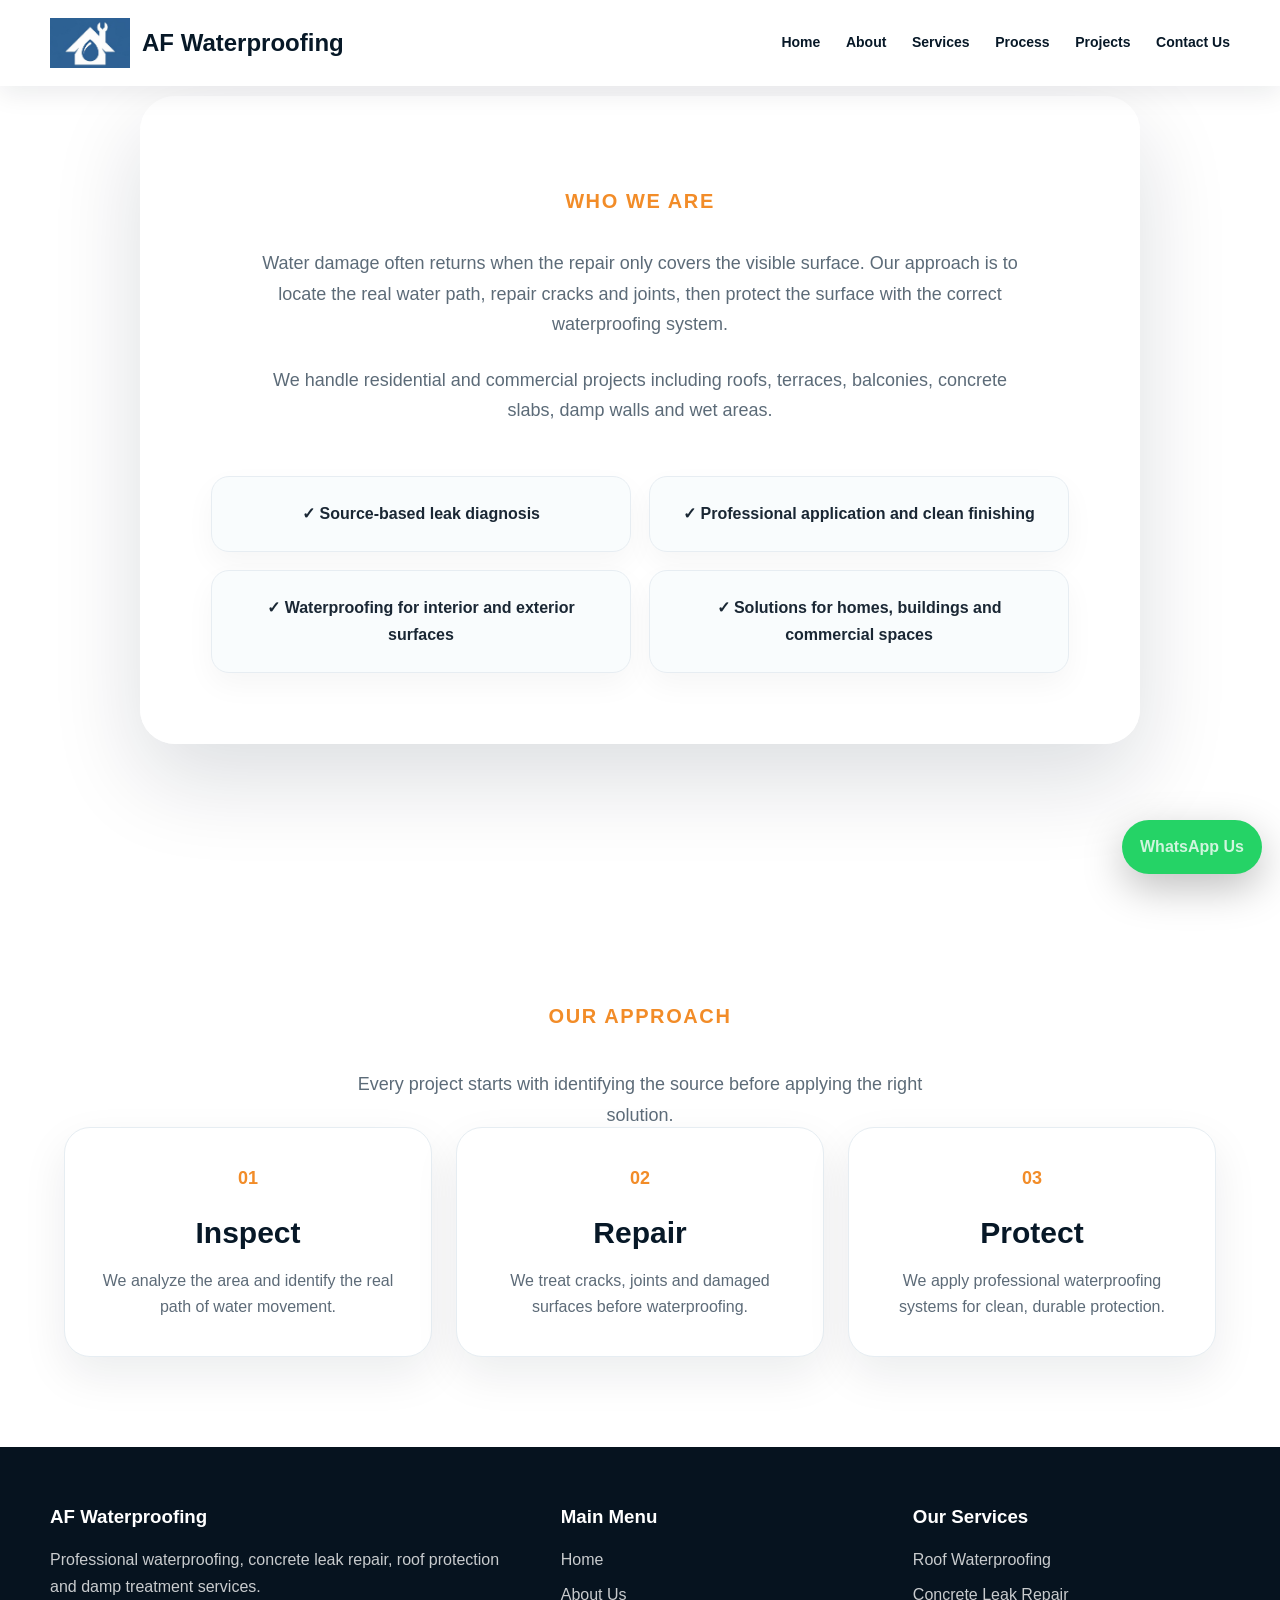
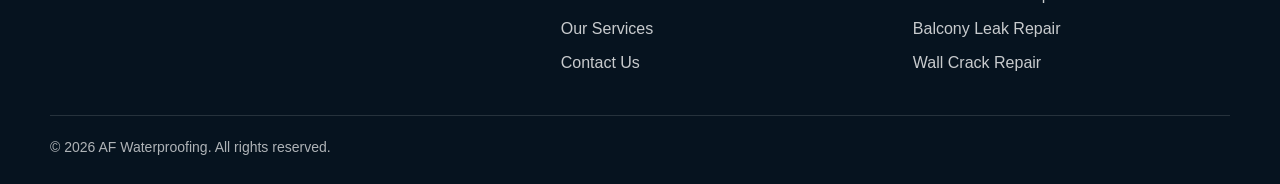
==== about.html @ c1605f48 "AF" ====
<!DOCTYPE html>
<html lang="en">
<head>
<meta charset="UTF-8">
<meta name="viewport" content="width=device-width, initial-scale=1.0">
<title>About Us | AF Waterproofing</title>
<link rel="stylesheet" href="css/style.css">
</head>

<body>

    <header class="site-header">
        <a class="logo" href="#">
            <img src="./assets/aflogo.jpeg" alt="" class="logo-img">
            <span>AF Waterproofing</span>
        </a>
        <!-- <a class="logo" href="#"><span class="logo-mark">AF</span><span>AF Waterproofing</span></a> -->
        <button class="menu-btn">☰</button>
        <nav class="nav">
            <a href="index.html">Home</a>
            <a href="about.html">About</a>
            <a href="services.html">Services</a>
            <a href="Process.html">Process</a>
            <a href="#projects">Projects</a>
            <a href="contact.html">Contact Us</a>
            <!-- <a class="quote-btn" href="#contact">Get A Quote</a> -->
        </nav>
    </header>

<!-- <section class="about-page-hero">
  <div class="about-center">
    <span class="kicker">About AF Waterproofing</span>

    <h1>Waterproofing solutions built to stop the source of the problem.</h1>

    <p>
      We help protect homes, buildings, terraces and concrete structures with professional waterproofing systems designed for long-term protection.
    </p>
  </div>
</section> -->

<section class="about-luxury">
  <div class="about-box">
    <div class="kicker" style="display: flex;justify-content: center;font-size: 20px;padding: 18px;">Who We Are</div>

    <!-- <h4 class="title">
      We do not only cover leaks. We find where the water is coming from.
    </h4> -->

    <p class="lead">
      Water damage often returns when the repair only covers the visible surface. Our approach is to locate the real water path, repair cracks and joints, then protect the surface with the correct waterproofing system.
    </p>

    <p class="lead">
      We handle residential and commercial projects including roofs, terraces, balconies, concrete slabs, damp walls and wet areas.
    </p>

    <div class="about-features">
      <div>✓ Source-based leak diagnosis</div>
      <div>✓ Professional application and clean finishing</div>
      <div>✓ Waterproofing for interior and exterior surfaces</div>
      <div>✓ Solutions for homes, buildings and commercial spaces</div>
    </div>
  </div>
</section>

<section class="about-process-luxury">
  <div class="section-head">
    <div class="kicker"  style="display: flex;justify-content: center;font-size: 20px;padding: 18px;">Our Approach</div>
    <!-- <h2 class="title">A precise process for lasting protection</h2> -->
    <p class="lead">
      Every project starts with identifying the source before applying the right solution.
    </p>
  </div>

  <div class="about-process-grid">
    <div class="about-process-card">
      <span>01</span>
      <h3>Inspect</h3>
      <p>We analyze the area and identify the real path of water movement.</p>
    </div>

    <div class="about-process-card">
      <span>02</span>
      <h3>Repair</h3>
      <p>We treat cracks, joints and damaged surfaces before waterproofing.</p>
    </div>

    <div class="about-process-card">
      <span>03</span>
      <h3>Protect</h3>
      <p>We apply professional waterproofing systems for clean, durable protection.</p>
    </div>
  </div>
</section>

<!-- <section class="about-cta-luxury">
  <h2>Need a waterproofing inspection?</h2>
  <p>Contact us and tell us about your leak, dampness, roof or terrace problem.</p>
  <a href="contact.html" class="btn orange">Contact Us</a>
</section> -->

<div id="footer"></div>

<script>
fetch("footer.html")
    .then(response => response.text())
    .then(data => {
        document.getElementById("footer").innerHTML = data;
    });
</script>

<script src="js/script.js"></script>

<script src="js/script.js"></script>

</body>
</html>
---- css/style.css ----
/* =========================================================
   AF Waterproofing - Full Responsive CSS
   File: css/style.css
========================================================= */

:root {
  --dark: #071827;
  --navy: #0b1f2f;
  --blue: #0877b9;
  --cyan: #00a6d6;
  --orange: #f28c28;
  --cream: #f7f6f1;
  --white: #ffffff;
  --text: #1a2734;
  --muted: #5d6b78;
  --border: #e6edf2;
  --shadow: 0 14px 36px rgba(7, 24, 39, 0.09);
  --shadow-strong: 0 24px 65px rgba(7, 24, 39, 0.18);
  --radius: 18px;
  --container: 1180px;
}

/* Reset */

* {
  box-sizing: border-box;
  margin: 0;
  padding: 0;
}

html {
  scroll-behavior: smooth;
  overflow-x: hidden;
}

body {
  font-family: Arial, Helvetica, sans-serif;
  background: #ffffff;
  color: var(--text);
  line-height: 1.65;
  overflow-x: hidden;
}

img {
  width: 100%;
  max-width: 100%;
  display: block;
}

a {
  color: inherit;
  text-decoration: none;
}

ul {
  list-style: none;
}

/* Shared container padding */

.top-contact,
.site-header,
.hero,
.section,
.cta,
.footer {
  padding-left: max(20px, calc((100vw - var(--container)) / 2));
  padding-right: max(20px, calc((100vw - var(--container)) / 2));
}

/* Top contact bar */

.top-contact {
  background: var(--dark);
  color: #ffffff;
  padding-top: 10px;
  padding-bottom: 10px;
  display: grid;
  grid-template-columns: repeat(3, 1fr);
  gap: 14px;
  font-size: 14px;
}

.top-contact div {
  display: flex;
  align-items: center;
  gap: 8px;
}

/* Header */

.site-header {
  background: rgba(255, 255, 255, 0.98);
  min-height: 86px;
  display: flex;
  align-items: center;
  justify-content: space-between;
  gap: 18px;
  position: sticky;
  top: 0;
  z-index: 1000;
  box-shadow: 0 8px 24px rgba(7, 24, 39, 0.08);
}

.logo {
  display: flex;
  align-items: center;
  gap: 12px;
  font-size: clamp(18px, 2vw, 24px);
  font-weight: 900;
  color: var(--dark);
  white-space: nowrap;
  flex-shrink: 0;
}

.logo-mark {
  width: 50px;
  height: 50px;
  background: linear-gradient(135deg, var(--blue), var(--cyan));
  color: #ffffff;
  border-radius: 12px;
  display: grid;
  place-items: center;
  font-weight: 900;
  box-shadow: 0 10px 24px rgba(8, 119, 185, 0.22);
  flex-shrink: 0;
}

.nav {
  display: flex;
  align-items: center;
  justify-content: flex-end;
  gap: clamp(14px, 2vw, 26px);
  font-size: 14px;
  font-weight: 800;
}

.nav a {
  color: var(--dark);
  padding: 30px 0;
  position: relative;
  white-space: nowrap;
}

.nav a:not(.quote-btn)::after {
  content: "";
  position: absolute;
  left: 0;
  bottom: 24px;
  width: 0;
  height: 2px;
  background: var(--blue);
  transition: width 0.25s ease;
}

.nav a:not(.quote-btn):hover::after {
  width: 100%;
}

.quote-btn {
  background: var(--orange);
  color: #ffffff !important;
  padding: 12px 20px !important;
  border-radius: 999px;
  box-shadow: 0 10px 24px rgba(242, 140, 40, 0.25);
}

.menu-btn {
  display: none;
  border: 0;
  background: var(--blue);
  color: #ffffff;
  font-size: 24px;
  padding: 10px 14px;
  border-radius: 10px;
  cursor: pointer;
  flex-shrink: 0;
}

/* Hero */

.hero {
  min-height: calc(100vh - 86px);
  color: #ffffff;
  background:
    linear-gradient(90deg, rgba(7, 24, 39, 0.98), rgba(7, 24, 39, 0.68) 50%, rgba(7, 24, 39, 0.22));
  display: grid;
  align-items: center;
  padding-top: 80px;
  padding-bottom: 80px;
  position: relative;
  overflow: hidden;
}

.hero::after {
  content: "";
  position: absolute;
  inset: 0;
  z-index: 1;
  pointer-events: none;
  background:
    linear-gradient(90deg, rgba(7, 24, 39, 0.94), rgba(7, 24, 39, 0.62) 46%, rgba(7, 24, 39, 0.16)),
    radial-gradient(circle at 74% 44%, rgba(0, 166, 214, 0.24), transparent 34%);
}

#waterproofing-scene {
  position: absolute;
  inset: 0;
  z-index: 0;
  width: 100%;
  height: 100%;
  display: block;
}

.hero-copy {
  max-width: 900px;
  position: relative;
  z-index: 2;
}

.hero h1 {
  font-size: clamp(38px, 6vw, 78px);
  line-height: 1.04;
  font-weight: 900;
  letter-spacing: -0.04em;
  max-width: 760px;
  margin-bottom: 20px;
}

.hero .sub {
  font-size: clamp(20px, 2.3vw, 27px);
  font-weight: 800;
  margin-bottom: 16px;
}

.hero p {
  font-size: clamp(16px, 1.5vw, 18px);
  color: rgba(255, 255, 255, 0.88);
  max-width: 650px;
  margin-bottom: 30px;
}

.hero-actions {
  display: flex;
  flex-wrap: wrap;
  gap: 14px;
  margin-bottom: 32px;
}

.btn {
  display: inline-flex;
  align-items: center;
  justify-content: center;
  padding: 15px 24px;
  border-radius: 999px;
  font-weight: 900;
  transition: transform 0.25s ease, box-shadow 0.25s ease;
}

.btn:hover {
  transform: translateY(-2px);
}

.btn.orange {
  background: var(--orange);
  color: #ffffff;
  box-shadow: 0 12px 26px rgba(242, 140, 40, 0.28);
}

.btn.blue {
  background: var(--blue);
  color: #ffffff;
  box-shadow: 0 12px 26px rgba(8, 119, 185, 0.28);
}

.btn.outline {
  color: #ffffff;
  border: 2px solid rgba(255, 255, 255, 0.85);
}

/* Quick services */

.quick-services {
  display: grid;
  grid-template-columns: repeat(3, minmax(0, 1fr));
  gap: 14px;
  max-width: 930px;

}

.quick-services a,
.quick-services div,
.quick-services span {
  display: flex;
  align-items: center;
  justify-content: center;
  min-height: 64px;
  background: rgba(255, 255, 255, 0.96);
  color: var(--dark);
  padding: 16px 14px;
  font-size: 15px;
  line-height: 1.25;
  font-weight: 850;
  text-align: center;
  border-radius: 14px;
  border: 1px solid rgba(255, 255, 255, 0.42);
  box-shadow: 0 12px 26px rgba(0, 0, 0, 0.14);
  cursor: default;
}

/* This makes empty href links not look clickable */
.quick-services a {
  pointer-events: none;
}

/* Hero card if you use it later */

.hero-card {
  background: #ffffff;
  color: var(--text);
  padding: clamp(24px, 3vw, 34px);
  border-radius: var(--radius);
  box-shadow: var(--shadow-strong);
  max-width: 520px;
  width: 100%;
}

.hero-card h3 {
  color: var(--blue);
  font-size: clamp(22px, 2.4vw, 28px);
  line-height: 1.2;
  margin-bottom: 14px;
}

.hero-card p {
  color: var(--muted);
  margin-bottom: 0;
}

.hero-card ul {
  margin-top: 18px;
}

.hero-card li {
  padding: 12px 0;
  border-bottom: 1px solid var(--border);
  font-weight: 800;
}

.hero-card li:last-child {
  border-bottom: 0;
}

/* Sections */

.section {
  padding-top: 88px;
  padding-bottom: 88px;
}

.intro {
  background: var(--cream);
  display: grid;
  grid-template-columns: minmax(0, 0.9fr) minmax(0, 1.1fr);
  gap: 55px;
  align-items: start;
}

.kicker {
  color: var(--orange);
  font-weight: 900;
  text-transform: uppercase;
  letter-spacing: 0.08em;
  font-size: 13px;
  margin-bottom: 12px;
}

.title {
  color: var(--dark);
  font-size: clamp(32px, 4.8vw, 56px);
  line-height: 1.08;
  font-weight: 900;
  letter-spacing: -0.035em;
  margin-bottom: 20px;
}

.lead {
  color: #465869;
  font-size: clamp(16px, 1.6vw, 18px);
  margin-bottom: 18px;
}

.bullets {
  margin-top: 24px;
}

.bullets li {
  padding: 13px 0;
  border-bottom: 1px solid #dbe3e8;
  font-weight: 800;
}

.section-head {
  max-width: 880px;
  margin: 0 auto 45px;
  text-align: center;
}

/* Services */

.services-grid {
  display: grid;
  grid-template-columns: repeat(3, minmax(0, 1fr));
  gap: 26px;
}

.service-card {
  background: #ffffff;
  border: 1px solid var(--border);
  border-radius: var(--radius);
  overflow: hidden;
  box-shadow: var(--shadow);
  height: 100%;
}

.service-card img {
  height: 250px;
  object-fit: cover;
}

.service-content {
  padding: clamp(22px, 2.5vw, 28px);
}

.service-content h3 {
  color: var(--dark);
  font-size: clamp(21px, 2vw, 25px);
  line-height: 1.22;
  margin-bottom: 10px;
}

.service-content p {
  color: var(--muted);
}

.service-content a {
  display: inline-block;
  color: var(--blue);
  font-weight: 900;
  margin-top: 16px;
}

/* Dark band */

.dark-band {
  background: linear-gradient(135deg, var(--dark), var(--navy));
  /* background-color: #0877b9; */
  color: #ffffff;
  display: flex;
    flex-direction: column;
    justify-content: center;
    align-items: center;
}

.dark-band .title {
  color: #ffffff;
}

.dark-band .lead {
  color: rgba(255, 255, 255, 0.78);
}

.dark-band .bullets li {
  border-color: rgba(255, 255, 255, 0.15);
}

.two-col {
  display: grid;
  grid-template-columns: minmax(0, 1fr) minmax(0, 1fr);
  gap: 55px;
  align-items: center;
}

.image-panel {
  border-radius: var(--radius);
  overflow: hidden;
  box-shadow: var(--shadow-strong);
}

.image-panel img {
  min-height: 420px;
  object-fit: cover;
}

/* Process */

.process-grid {
  display: grid;
  grid-template-columns: repeat(3, minmax(0, 1fr));
  gap: 26px;
  margin-top: 35px;
}

.process-card {
  background: #ffffff;
  border: 1px solid var(--border);
  border-radius: var(--radius);
  overflow: hidden;
  box-shadow: var(--shadow);
}

.process-card img {
  height: 220px;
  object-fit: cover;
}

.process-card div {
  padding: clamp(22px, 2.5vw, 26px);
}

.process-card strong {
  color: var(--orange);
  font-size: 14px;
  font-weight: 900;
  letter-spacing: 0.04em;
}

.process-card h3 {
  color: var(--dark);
  font-size: clamp(21px, 2vw, 24px);
  line-height: 1.22;
  margin: 8px 0;
}

/* Gallery */

.gallery {
  display: grid;
  grid-template-columns: repeat(4, minmax(0, 1fr));
  gap: 16px;
}

.gallery img {
  height: 260px;
  object-fit: cover;
  border-radius: 14px;
  box-shadow: var(--shadow);
}

/* CTA / Contact */

.cta {
  background:
    linear-gradient(90deg, rgba(8, 119, 185, 0.95), rgba(0, 166, 214, 0.86));
  color: #ffffff;
  text-align: center;
  padding-top: 90px;
  padding-bottom: 90px;
}

.cta h2 {
  font-size: clamp(34px, 5vw, 62px);
  line-height: 1.1;
  margin-bottom: 15px;
  letter-spacing: -0.035em;
}

.cta p {
  max-width: 780px;
  margin: 0 auto 38px;
  font-size: clamp(16px, 1.6vw, 18px);
  color: rgba(255, 255, 255, 0.9);
}

.cta .hero-actions {
  justify-content: center;
  margin-bottom: 0;
}

/* Footer */

.footer {
  background: #06131f;
  color: #ffffff;
  padding-top: 55px;
  padding-bottom: 25px;
}

.footer-grid {
  display: grid;
  grid-template-columns: 1.2fr 0.8fr 0.8fr;
  gap: 35px;
  margin-bottom: 30px;
}

.footer h3 {
  margin-bottom: 14px;
}

.footer a,
.footer p {
  display: block;
  color: rgba(255, 255, 255, 0.78);
  margin-bottom: 8px;
}

.copy {
  border-top: 1px solid rgba(255, 255, 255, 0.13);
  padding-top: 20px;
  color: rgba(255, 255, 255, 0.68);
  font-size: 14px;
}

/* WhatsApp button */

.whatsapp {
  position: fixed;
  right: 18px;
  bottom: 18px;
  z-index: 999;
  background: #25d366;
  color: #ffffff;
  padding: 14px 18px;
  border-radius: 999px;
  font-weight: 900;
  box-shadow: 0 14px 40px rgba(0, 0, 0, 0.25);
}

/* =========================================================
   Responsive
========================================================= */

@media (max-width: 1200px) {

  .top-contact,
  .site-header,
  .hero,
  .section,
  .cta,
  .footer {
    padding-left: 5%;
    padding-right: 5%;
  }

  .nav {
    gap: 16px;
    font-size: 13px;
  }
}

@media (max-width: 1024px) {
  .top-contact {
    grid-template-columns: 1fr;
    gap: 6px;
    font-size: 13px;
  }

  .site-header {
    min-height: 78px;
  }

  .menu-btn {
    display: block;
  }

  .nav {
    display: none;
    position: absolute;
    top: 78px;
    left: 5%;
    right: 5%;
    background: #ffffff;
    padding: 18px;
    border-radius: 16px;
    flex-direction: column;
    align-items: stretch;
    gap: 0;
    box-shadow: 0 18px 45px rgba(7, 24, 39, 0.18);
  }

  .nav.open {
    display: flex;
  }

  .nav a {
    padding: 12px 0;
    border-bottom: 1px solid var(--border);
  }

  .nav a:last-child {
    border-bottom: 0;
  }

  .nav a::after {
    display: none;
  }

  .quote-btn {
    text-align: center;
    margin-top: 10px;
  }

  .hero {
    min-height: calc(100vh - 78px);
    padding-top: 64px;
    padding-bottom: 96px;
  }

  .intro,
  .two-col {
    grid-template-columns: 1fr;
  }

  .services-grid,
  .process-grid {
    grid-template-columns: repeat(2, minmax(0, 1fr));
  }

  .gallery {
    grid-template-columns: repeat(2, minmax(0, 1fr));
  }

  .footer-grid {
    grid-template-columns: 1fr 1fr;
  }
}

@media (max-width: 768px) {
  .section {
    padding-top: 64px;
    padding-bottom: 64px;
  }

  .logo {
    font-size: 18px;
  }

  .logo-mark {
    width: 42px;
    height: 42px;
  }

  .hero h1 {
    font-size: clamp(36px, 11vw, 52px);
  }

  .hero-actions {
    flex-direction: column;
    align-items: stretch;
  }

  .btn {
    width: 100%;
  }

  .quick-services {
    grid-template-columns: repeat(2, minmax(0, 1fr));
  }

  .services-grid,
  .process-grid,
  .gallery,
  .footer-grid {
    grid-template-columns: 1fr;
  }

  .service-card img,
  .process-card img,
  .gallery img {
    height: 230px;
  }

  .image-panel img {
    min-height: 280px;
  }

  .whatsapp {
    left: 16px;
    right: 16px;
    text-align: center;
    border-radius: 14px;
  }
}

@media (max-width: 520px) {
  .top-contact {
    display: none;
  }

  .site-header {
    min-height: 74px;
  }

  .nav {
    top: 74px;
  }

  .logo span:last-child {
    font-size: 16px;
  }

  .hero {
    min-height: calc(100vh - 74px);
    padding-top: 48px;
    padding-bottom: 112px;
  }

  .quick-services {
    grid-template-columns: 1fr;
  }

  .title {
    font-size: clamp(30px, 9vw, 42px);
  }

  .cta {
    padding-top: 68px;
    padding-bottom: 68px;
  }
}

.solutions-section {
  padding: 90px 5%;
  background: linear-gradient(180deg, #ffffff, #f7fbfd);
}

.solutions-head {
  max-width: 760px;
  margin: 0 auto 55px;
  text-align: center;
}

.solutions-head span {
  color: var(--orange);
  font-weight: 900;
  text-transform: uppercase;
  letter-spacing: .1em;
  font-size: 14px;
}

.solutions-head h2 {
  color: var(--dark);
  font-size: clamp(36px, 5vw, 62px);
  line-height: 1.1;
  margin: 16px 0;
  font-weight: 900;
}

.solutions-head p {
  color: #5d6b78;
  font-size: 18px;
}

.solutions-grid {
  max-width: 1180px;
  margin: 0 auto;
  display: grid;
  grid-template-columns: repeat(4, 1fr);
  gap: 24px;
}

.solution-card {
  background: #ffffff;
  border: 1px solid #e6edf2;
  border-radius: 22px;
  padding: 38px 26px;
  text-align: center;
  box-shadow: 0 14px 36px rgba(7, 24, 39, .08);
  transition: transform .28s ease, box-shadow .28s ease;
}

.solution-icon {
  width: 86px;
  height: 86px;
  margin: 0 auto 22px;
  border-radius: 50%;
  background: #eef6fb;
  color: var(--blue);
  display: grid;
  place-items: center;
  font-size: 38px;
  font-weight: 900;
}

.solution-card h3 {
  color: var(--dark);
  font-size: 22px;
  line-height: 1.25;
  margin-bottom: 24px;
  font-weight: 900;
}

.solution-card h3::after {
  content: "";
  display: block;
  width: 46px;
  height: 3px;
  background: var(--blue);
  margin: 22px auto 0;
  border-radius: 10px;
}

.solution-card p {
  color: #5d6b78;
  font-size: 16px;
  line-height: 1.6;
}

/* Responsive */
@media(max-width:1024px) {
  .solutions-grid {
    grid-template-columns: repeat(2, 1fr);
  }
}

@media(max-width:600px) {
  .solutions-section {
    padding: 65px 5%;
  }

  .solutions-grid {
    grid-template-columns: 1fr;
  }

  .solution-card {
    padding: 32px 22px;
  }
}

.projects-scene {
  background: linear-gradient(180deg, #ffffff, #f7fbfd);
}

----------------------------
/* PREMIUM CONTACT PAGE */

.contact-page {
  min-height: calc(100vh - 86px);
  padding: 90px max(20px, calc((100vw - var(--container)) / 2));
  background:
    radial-gradient(circle at top right, rgba(0, 166, 214, .16), transparent 32%),
    linear-gradient(135deg, #f7fbfd 0%, #ffffff 48%, #f7f6f1 100%);
  /* display: grid; */
  grid-template-columns: 0.95fr 1.05fr;
  gap: 55px;
  align-items: center;
  display: flex;
  justify-content: center;
  padding: 40px;

}

.contact-left {
  max-width: 560px;

}

.contact-kicker {
  color: var(--orange);
  font-weight: 900;
  text-transform: uppercase;
  letter-spacing: .12em;
  /* font-size: 13px; */
}

.contact-left h1 {
  color: var(--dark);
  font-size: clamp(42px, 6vw, 76px);
  line-height: 1.02;
  letter-spacing: -.045em;
  margin: 18px 0 22px;
  font-weight: 900;
}

.contact-left p {
  color: #526373;
  font-size: 18px;
  max-width: 520px;
  margin-bottom: 34px;
}

.contact-details {
  display: grid;
  gap: 14px;
}

.contact-details div {
  background: rgba(255, 255, 255, .82);
  border: 1px solid rgba(8, 119, 185, .12);
  border-radius: 18px;
  padding: 18px 20px;
  box-shadow: 0 12px 34px rgba(7, 24, 39, .06);
}

.contact-details strong {
  display: block;
  color: var(--dark);
  font-size: 15px;
  margin-bottom: 4px;
}

.contact-details span {
  color: #5d6b78;
  font-size: 15px;
}

.contact-card {
  background: rgba(255, 255, 255, .92);
  border: 1px solid rgba(8, 119, 185, .12);
  border-radius: 28px;
  padding: clamp(28px, 4vw, 46px);
  box-shadow: 0 30px 80px rgba(7, 24, 39, .14);
  backdrop-filter: blur(14px);
}

.contact-card h2 {
  color: var(--dark);
  font-size: clamp(28px, 3vw, 42px);
  line-height: 1.1;
  margin-bottom: 10px;
  font-weight: 900;
  letter-spacing: -.03em;
}

.contact-card>p {
  color: #5d6b78;
  margin-bottom: 28px;
}

.contact-card form {
  display: grid;
  gap: 16px;
}

.form-row {
  display: grid;
  grid-template-columns: 1fr 1fr;
  gap: 16px;
}

.contact-card input,
.contact-card select,
.contact-card textarea {
  width: 100%;
  border: 1px solid #dce8ef;
  background: #f9fcfd;
  border-radius: 16px;
  padding: 17px 18px;
  font-family: inherit;
  font-size: 15px;
  color: var(--dark);
  outline: none;
  transition: border-color .25s ease, box-shadow .25s ease, background .25s ease;
}

.contact-card textarea {
  min-height: 145px;
  resize: vertical;
}

.contact-card input:focus,
.contact-card select:focus,
.contact-card textarea:focus {
  border-color: var(--blue);
  background: #ffffff;
  box-shadow: 0 0 0 4px rgba(8, 119, 185, .10);
}

.contact-card button {
  border: 0;
  background: linear-gradient(135deg, var(--orange), #ff9f3d);
  color: #ffffff;
  padding: 18px 24px;
  border-radius: 999px;
  font-weight: 900;
  font-size: 16px;
  cursor: pointer;
  box-shadow: 0 16px 34px rgba(242, 140, 40, .28);
  transition: transform .25s ease, box-shadow .25s ease;
}

.contact-card button:hover {
  transform: translateY(-3px);
  box-shadow: 0 22px 44px rgba(242, 140, 40, .36);
}

@media(max-width: 980px) {
  .contact-page {
    grid-template-columns: 1fr;
    padding-top: 65px;
    padding-bottom: 65px;

  }

  .contact-left {
    max-width: 760px;
  }
}

@media(max-width: 620px) {
  .contact-page {
    padding-top: 48px;
    padding-bottom: 48px;
  }

  .form-row {
    grid-template-columns: 1fr;
  }

  .contact-card {
    border-radius: 22px;
  }
}

-----------------------------------------------
/* ABOUT PAGE LUXURY */

.about-page-hero {
  min-height: 520px;
  display: flex;
  justify-content: center;
  align-items: center;
  text-align: center;
  padding: 100px 5%;
  background:
    radial-gradient(circle at top right, rgba(0, 166, 214, .22), transparent 30%),
    linear-gradient(135deg, #071827, #0b1f2f);
  color: white;
  position: relative;
  overflow: hidden;
}

.about-page-hero:before {
  content: "";
  position: absolute;
  width: 600px;
  height: 600px;
  border-radius: 50%;
  background: rgba(255, 255, 255, .035);
  top: -300px;
  right: -200px;
}

.about-center {
  max-width: 900px;
  position: relative;
  z-index: 2;
}

.about-center h1 {
  font-size: clamp(46px, 7vw, 82px);
  line-height: 1.02;
  letter-spacing: -.05em;
  font-weight: 900;
  margin: 18px 0 28px;
}

.about-center p {
  font-size: 20px;
  max-width: 700px;
  margin: auto;
  color: rgba(255, 255, 255, .82);
}

.about-luxury {
  padding: 100px 5%;
  margin-top: -90px;
  position: relative;
  z-index: 10;
}

.about-box {
  max-width: 1000px;
  margin: auto;
  background: rgba(255, 255, 255, .94);
  backdrop-filter: blur(15px);
  padding: 70px;
  border-radius: 35px;
  box-shadow: 0 35px 90px rgba(7, 24, 39, .14);
  border: 1px solid rgba(255, 255, 255, .7);
  text-align: center;
}

.about-box .title {
  max-width: 760px;
  margin: 0 auto 35px;
}

.about-box .lead {
  max-width: 760px;
  margin: 0 auto 25px;
}

.about-features {
  margin-top: 50px;
  display: grid;
  grid-template-columns: repeat(2, 1fr);
  gap: 18px;
}

.about-features div {
  padding: 24px;
  background: #f9fcfd;
  border-radius: 18px;
  font-weight: 800;
  border: 1px solid #e7edf2;
  box-shadow: 0 12px 30px rgba(0, 0, 0, .04);
}

.about-process-luxury {
  padding: 90px 5%;
  /* background: #f7f6f1; */
}

.about-process-grid {
  max-width: 1180px;
  margin: 45px auto 0;
  display: grid;
  grid-template-columns: repeat(3, 1fr);
  gap: 24px;
}

.about-process-card {
  background: white;
  padding: 36px;
  border-radius: 26px;
  border: 1px solid #e6edf2;
  box-shadow: 0 18px 45px rgba(7, 24, 39, .08);
  text-align: center;
}

.about-process-card span {
  color: var(--orange);
  font-weight: 900;
  font-size: 18px;
}

.about-process-card h3 {
  color: var(--dark);
  font-size: 30px;
  margin: 14px 0 10px;
}

.about-process-card p {
  color: #5d6b78;
}

.about-cta-luxury {
  padding: 85px 5%;
  text-align: center;
  color: white;
  background: linear-gradient(135deg, var(--blue), var(--cyan));
}

.about-cta-luxury h2 {
  font-size: clamp(34px, 5vw, 58px);
  line-height: 1.1;
  margin-bottom: 15px;
}

.about-cta-luxury p {
  max-width: 680px;
  margin: 0 auto 30px;
  color: rgba(255, 255, 255, .86);
  font-size: 18px;
}

/* RESPONSIVE */

@media(max-width:900px) {
  .about-features {
    grid-template-columns: 1fr;
  }

  .about-process-grid {
    grid-template-columns: 1fr;
  }
}

@media(max-width:768px) {
  .about-page-hero {
    min-height: auto;
    padding: 80px 5%;
  }

  .about-box {
    padding: 35px;
    border-radius: 26px;
  }

  .about-center h1 {
    font-size: clamp(40px, 12vw, 58px);
  }

  .about-center p {
    font-size: 17px;
  }

  .about-luxury {
    padding-top: 80px;
  }
}


-----------------------------------------------------
/* SERVICES PAGE */

.services-hero {

  min-height: 500px;

  display: flex;

  justify-content: center;

  align-items: center;

  text-align: center;

  padding: 100px 5%;

  background:
    radial-gradient(circle at top right,
      rgba(0, 166, 214, .25),
      transparent 30%),

    linear-gradient(135deg,
      #071827,
      #0b1f2f);

  color: white;

  overflow: hidden;

  position: relative;
}

.services-center {

  max-width: 900px;

  position: relative;

  z-index: 2;
}

.services-center h1 {

  font-size:
    clamp(48px,
      7vw,
      82px);

  line-height: 1.02;

  letter-spacing: -.05em;

  margin: 18px 0 28px;

  font-weight: 900;
}

.services-center p {

  max-width: 720px;

  margin: auto;

  font-size: 20px;

  color:
    rgba(255,
      255,
      255,
      .85);
}

.services-main {

  padding: 100px 5%;

  background:
    linear-gradient(180deg,
      #fff,
      #f7fbfd);
}

.services-grid {

  max-width: 1200px;

  margin: auto;

  display: grid;

  grid-template-columns:
    repeat(3, 1fr);

  gap: 28px;
}

.service-lux-card {

  background: white;

  border-radius: 30px;

  overflow: hidden;

  border:
    1px solid #e8edf1;

  box-shadow:
    0 18px 45px rgba(7,
      24,
      39,
      .08);

  transition: .4s;
}

.service-lux-card:hover {

  transform:
    translateY(-8px);

  box-shadow:
    0 30px 70px rgba(7,
      24,
      39,
      .15);
}

.service-lux-card img {

  width: 100%;

  height: 260px;

  object-fit: cover;
}

.service-content {

  padding: 30px;
}

.service-content span {

  color: var(--orange);

  font-weight: 900;
}

.service-content h3 {

  font-size: 28px;

  line-height: 1.1;

  margin: 14px 0;

  color: var(--dark);
}

.service-content p {

  color: #5d6b78;

  margin-bottom: 24px;
}

.service-content a {

  font-weight: 900;

  color: var(--blue);
}

.services-bottom-cta {

  padding: 85px 5%;

  text-align: center;

  background:
    linear-gradient(135deg,
      var(--blue),
      var(--cyan));

  color: white;
}

.services-bottom-cta h2 {

  font-size:
    clamp(36px,
      5vw,
      58px);

  margin-bottom: 16px;
}

.services-bottom-cta p {

  max-width: 700px;

  margin: auto auto 30px;

  font-size: 18px;

  color:
    rgba(255,
      255,
      255,
      .86);
}


/* responsive */

@media(max-width:1000px) {

  .services-grid {

    grid-template-columns:
      repeat(2, 1fr);
  }

}


@media(max-width:768px) {

  .services-grid {

    grid-template-columns:
      1fr;
  }

  .services-main {

    padding: 70px 5%;
  }

  .service-lux-card img {

    height: 230px;
  }

  .services-hero {

    padding: 70px 5%;

    min-height: auto;
  }

  .services-center h1 {

    font-size:
      clamp(40px,
        12vw,
        58px);
  }

  .services-center p {

    font-size: 17px;
  }

}

-----------------------------------

/* Logo */
.logo {
  display: flex;
  align-items: center;
  gap: 12px;
  text-decoration: none;
  color: #fff;
  font-weight: 600;
}

.logo-img {
  width: 80px;
  /* adjust size */
  height: 50px;
  object-fit: cover;
}

-----------------------------------------------------

/* AF Waterproofing - Process Page CSS */
.process-page {
  min-height: 100vh;
  width: 100%;
  padding: 90px 20px;
  display: flex;
  justify-content: center;
  align-items: center;
  background: #f5f9fc;
  font-family: Arial, sans-serif;
}

.process-wrapper {
  width: 100%;
  max-width: 1180px;
  margin: 0 auto;
  text-align: center;
}

.section-head {
  max-width: 760px;
  margin: 0 auto 45px;
}

/* .kicker {
  display: inline-block;
  margin-bottom: 14px;
  padding: 8px 16px;
  border-radius: 999px;
  background: rgba(11, 118, 183, 0.1);
  color: #0b76b7;
  font-size: 13px;
  font-weight: 800;
  letter-spacing: 1.5px;
  text-transform: uppercase;
} */

.page-title {
  margin: 0;
  color: #071827;
  font-size: clamp(36px, 5vw, 68px);
  line-height: 1.05;
  font-weight: 900;
  letter-spacing: -2px;
}

.lead {
  margin: 18px auto 0;
  color: #5c6b78;
  font-size: 18px;
  line-height: 1.7;
  max-width: 620px;
}

.process-grid {
  display: grid;
  grid-template-columns: repeat(3, 1fr);
  gap: 24px;
  align-items: stretch;
}

.process-card {
  overflow: hidden;
  background: #ffffff;
  border-radius: 28px;
  box-shadow: 0 20px 60px rgba(7, 24, 39, 0.1);
  text-align: left;
  transition: transform 0.35s ease, box-shadow 0.35s ease;
}

.process-card:hover {
  transform: translateY(-8px);
  box-shadow: 0 30px 80px rgba(7, 24, 39, 0.16);
}

.process-card img {
  width: 100%;
  height: 230px;
  display: block;
  object-fit: cover;
}

.process-card div {
  padding: 26px;
}

.process-card strong {
  display: inline-block;
  margin-bottom: 12px;
  color: #0b76b7;
  font-size: 12px;
  font-weight: 900;
  letter-spacing: 1.4px;
}

.process-card h3 {
  margin: 0 0 12px;
  color: #071827;
  font-size: 24px;
  line-height: 1.2;
  font-weight: 900;
}

.process-card p {
  margin: 0;
  color: #5c6b78;
  font-size: 15.5px;
  line-height: 1.7;
}

@media (max-width: 900px) {
  .process-page {
    padding: 70px 18px;
    align-items: flex-start;
  }

  .process-grid {
    grid-template-columns: 1fr;
    max-width: 520px;
    margin: 0 auto;
  }

  .process-card {
    border-radius: 24px;
  }

  .process-card img {
    height: 220px;
  }
}

@media (max-width: 480px) {
  .process-page {
    padding: 55px 14px;
  }

  .section-head {
    margin-bottom: 32px;
  }

  .page-title {
    font-size: 38px;
    letter-spacing: -1px;
  }

  .lead {
    font-size: 16px;
  }

  .process-card div {
    padding: 22px;
  }

  .process-card h3 {
    font-size: 21px;
  }
}

/* =========================================================
   Scroll reveal animations
========================================================= */

.animate {
  opacity: 0;
  transform: translate3d(0, 42px, 0) scale(.98);
  transition:
    opacity .85s ease,
    transform .95s cubic-bezier(.16, 1, .3, 1);
  will-change: transform, opacity;
}

.animate.in-view {
  opacity: 1;
  transform: translate3d(0, 0, 0) scale(1);
}

.hero h1.animate {
  transform: translate3d(0, 36px, 0) scale(.98);
}

.hero .sub.animate {
  transform: translate3d(0, 28px, 0);
}

.hero p.animate {
  transform: translate3d(0, 22px, 0);
}

.hero .hero-actions.animate {
  transform: translate3d(0, 18px, 0);
}

.solution-card.animate,
.process-card.animate,
.service-card.animate,
.gallery img.animate {
  transform: perspective(900px) translate3d(0, 54px, 0) rotateX(7deg) scale(.96);
  transition-duration: 900ms;
}

.solution-card.animate.in-view,
.process-card.animate.in-view,
.service-card.animate.in-view,
.gallery img.animate.in-view {
  transform: perspective(900px) translate3d(0, 0, 0) rotateX(0deg) scale(1);
}

.solutions-head.animate,
.section-head.animate,
.dark-band .kicker.animate,
.dark-band h3.animate,
.dark-band .bullets.animate {
  transform: translate3d(0, 48px, 0);
}

.cta h2.animate,
.cta p.animate,
.cta .hero-actions.animate {
  transform: translate3d(0, 20px, 0);
}

.quick-services .animate {
  transform: translate3d(0, 28px, 0) scale(.94);
}

.solution-card:hover,
.service-card:hover,
.process-card:hover {
  transform: translateY(-6px);
  transition: transform .28s ease, box-shadow .28s ease;
}

.nav {
  transition: opacity .2s ease, transform .2s ease;
  transform-origin: top center;
}

.nav.open {
  opacity: 1;
  transform: translateY(0);
}

@media (prefers-reduced-motion: reduce) {
  .animate {
    opacity: 1 !important;
    transform: none !important;
    transition: none !important;
  }
}
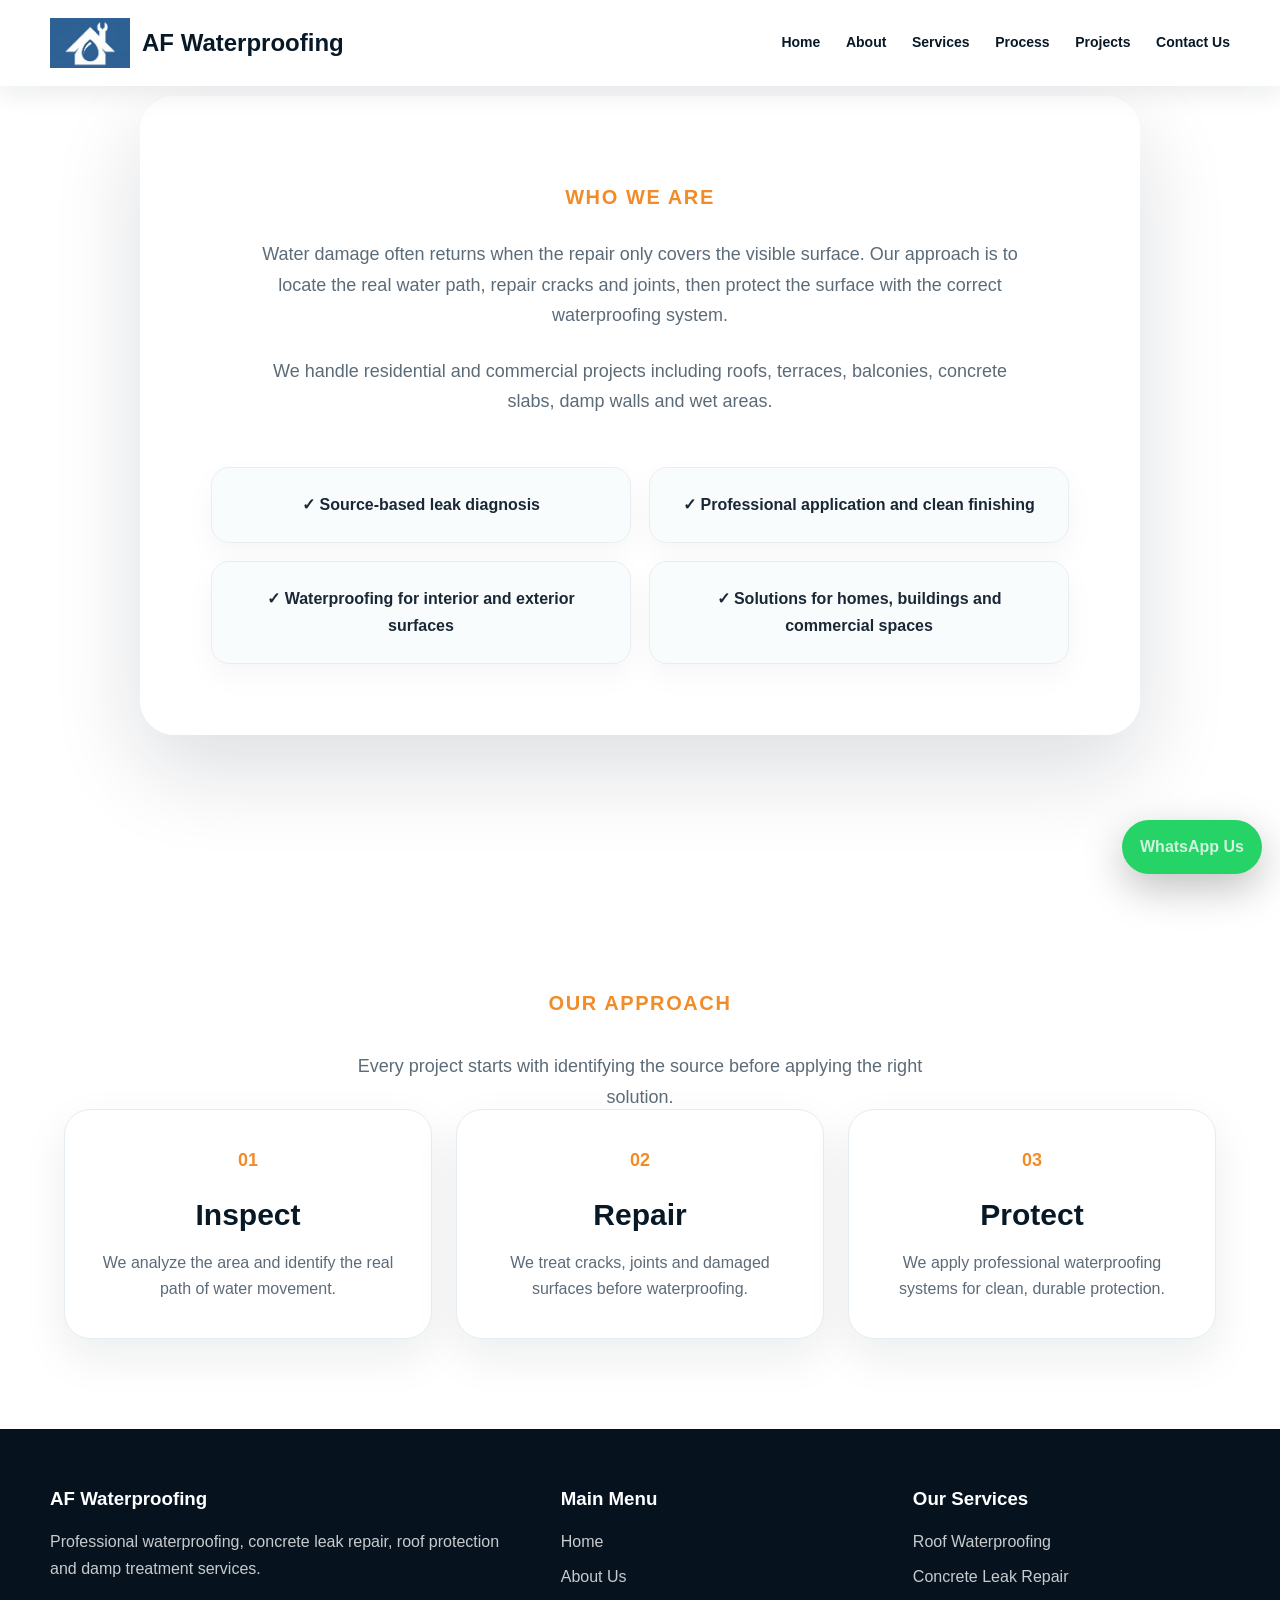
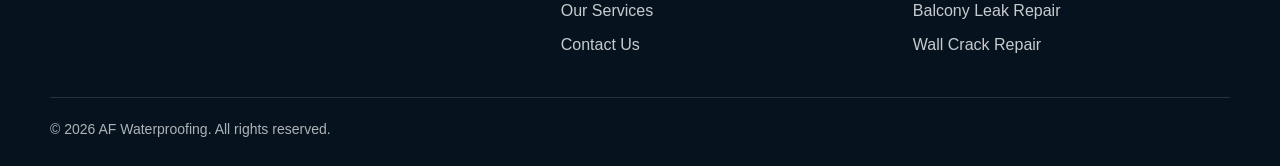
==== commit 98dead7b: "animation" ====
--- a/about.html
+++ b/about.html
@@ -41,7 +41,7 @@
 
 <section class="about-luxury">
   <div class="about-box">
-    <div class="kicker" style="display: flex;justify-content: center;font-size: 20px;padding: 18px;">Who We Are</div>
+    <div class="kicker home-section-title">Who We Are</div>
 
     <!-- <h4 class="title">
       We do not only cover leaks. We find where the water is coming from.
@@ -66,7 +66,7 @@
 
 <section class="about-process-luxury">
   <div class="section-head">
-    <div class="kicker"  style="display: flex;justify-content: center;font-size: 20px;padding: 18px;">Our Approach</div>
+    <div class="kicker home-section-title">Our Approach</div>
     <!-- <h2 class="title">A precise process for lasting protection</h2> -->
     <p class="lead">
       Every project starts with identifying the source before applying the right solution.
@@ -115,4 +115,4 @@
 <script src="js/script.js"></script>
 
 </body>
-</html>+</html>
--- a/css/style.css
+++ b/css/style.css
@@ -375,6 +375,19 @@
   margin-bottom: 12px;
 }
 
+.home-section-title {
+  display: flex;
+  justify-content: center;
+  color: var(--orange);
+  font-family: Arial, Helvetica, sans-serif;
+  font-size: 20px;
+  font-weight: 900;
+  line-height: 1.2;
+  text-transform: uppercase;
+  letter-spacing: 0.08em;
+  padding: 18px;
+}
+
 .title {
   color: var(--dark);
   font-size: clamp(32px, 4.8vw, 56px);
@@ -453,25 +466,60 @@
 /* Dark band */
 
 .dark-band {
-  background: linear-gradient(135deg, var(--dark), var(--navy));
-  /* background-color: #0877b9; */
+  position: relative;
+  min-height: 620px;
+  overflow: hidden;
+  background:
+    linear-gradient(90deg, rgba(7, 24, 39, 0.96), rgba(7, 24, 39, 0.78) 45%, rgba(7, 24, 39, 0.18)),
+    radial-gradient(circle at 76% 45%, rgba(0, 166, 214, 0.28), transparent 36%),
+    linear-gradient(135deg, var(--dark), var(--navy));
   color: #ffffff;
   display: flex;
-    flex-direction: column;
-    justify-content: center;
-    align-items: center;
-}
-
-.dark-band .title {
+  flex-direction: column;
+  justify-content: center;
+  align-items: flex-start;
+}
+
+#leak-path-scene {
+  position: absolute;
+  inset: 0;
+  z-index: 0;
+  width: 100%;
+  height: 100%;
+  display: block;
+}
+
+.dark-band-content {
+  position: relative;
+  z-index: 2;
+  width: min(720px, 100%);
+}
+
+.dark-band .home-section-title {
+  justify-content: flex-start;
+  padding-left: 0;
+  padding-right: 0;
+  margin-bottom: 34px;
+}
+
+.dark-band h3 {
+  max-width: 680px;
   color: #ffffff;
-}
-
-.dark-band .lead {
-  color: rgba(255, 255, 255, 0.78);
+  font-size: clamp(34px, 4.8vw, 62px);
+  line-height: 1.08;
+  font-weight: 900;
+  margin-bottom: 28px;
+  letter-spacing: -0.035em;
+}
+
+.dark-band .bullets {
+  max-width: 620px;
 }
 
 .dark-band .bullets li {
   border-color: rgba(255, 255, 255, 0.15);
+  color: rgba(255, 255, 255, 0.9);
+  font-size: clamp(16px, 1.5vw, 18px);
 }
 
 .two-col {
@@ -545,6 +593,22 @@
   object-fit: cover;
   border-radius: 14px;
   box-shadow: var(--shadow);
+}
+
+.projects-scene .section-head {
+  margin-bottom: 58px;
+}
+
+.projects-scene .home-section-title {
+  padding-bottom: 12px;
+  margin-bottom: 18px;
+}
+
+.projects-scene .lead {
+  max-width: 620px;
+  margin-left: auto;
+  margin-right: auto;
+  margin-bottom: 24px;
 }
 
 /* CTA / Contact */
@@ -770,6 +834,20 @@
     height: 230px;
   }
 
+  .projects-scene {
+    padding-bottom: 112px;
+  }
+
+  .projects-scene .section-head {
+    margin-bottom: 46px;
+  }
+
+  .projects-scene .lead {
+    max-width: 320px;
+    line-height: 1.55;
+    margin-bottom: 72px;
+  }
+
   .image-panel img {
     min-height: 280px;
   }
@@ -820,14 +898,23 @@
 }
 
 .solutions-section {
-  padding: 90px 5%;
-  background: linear-gradient(180deg, #ffffff, #f7fbfd);
+  padding: 96px max(20px, calc((100vw - var(--container)) / 2));
+  background: linear-gradient(180deg, #ffffff 0%, #f7fbfd 100%);
+}
+
+.solutions-layout {
+  display: grid;
+  grid-template-columns: minmax(260px, 0.82fr) minmax(0, 1.38fr);
+  gap: clamp(48px, 7vw, 88px);
+  align-items: start;
 }
 
 .solutions-head {
-  max-width: 760px;
-  margin: 0 auto 55px;
-  text-align: center;
+  max-width: 430px;
+  margin: 0;
+  text-align: left;
+  position: sticky;
+  top: 116px;
 }
 
 .solutions-head span {
@@ -835,7 +922,14 @@
   font-weight: 900;
   text-transform: uppercase;
   letter-spacing: .1em;
-  font-size: 14px;
+  font-size: 20px;
+}
+
+.solutions-head .home-section-title {
+  justify-content: flex-start;
+  padding-left: 0;
+  padding-right: 0;
+  margin-bottom: 16px;
 }
 
 .solutions-head h2 {
@@ -847,56 +941,57 @@
 }
 
 .solutions-head p {
-  color: #5d6b78;
-  font-size: 18px;
+  color: #465869;
+  font-size: clamp(17px, 1.8vw, 20px);
+  line-height: 1.7;
+  margin-top: 0;
 }
 
 .solutions-grid {
-  max-width: 1180px;
-  margin: 0 auto;
   display: grid;
-  grid-template-columns: repeat(4, 1fr);
-  gap: 24px;
+  grid-template-columns: repeat(2, minmax(0, 1fr));
+  gap: 18px;
 }
 
 .solution-card {
-  background: #ffffff;
-  border: 1px solid #e6edf2;
-  border-radius: 22px;
-  padding: 38px 26px;
-  text-align: center;
-  box-shadow: 0 14px 36px rgba(7, 24, 39, .08);
-  transition: transform .28s ease, box-shadow .28s ease;
+  min-height: 250px;
+  background: linear-gradient(180deg, rgba(255, 255, 255, 0.98), rgba(249, 252, 253, 0.98));
+  border: 1px solid rgba(8, 119, 185, 0.12);
+  border-radius: 18px;
+  padding: clamp(26px, 3vw, 34px);
+  text-align: left;
+  box-shadow: 0 16px 42px rgba(7, 24, 39, .08);
+  transition: transform .28s ease, box-shadow .28s ease, border-color .28s ease;
 }
 
 .solution-icon {
-  width: 86px;
-  height: 86px;
-  margin: 0 auto 22px;
-  border-radius: 50%;
-  background: #eef6fb;
+  width: 58px;
+  height: 58px;
+  margin-bottom: 24px;
+  border-radius: 16px;
+  background: rgba(8, 119, 185, 0.08);
   color: var(--blue);
   display: grid;
   place-items: center;
-  font-size: 38px;
+  font-size: 28px;
   font-weight: 900;
 }
 
 .solution-card h3 {
   color: var(--dark);
-  font-size: 22px;
+  font-size: clamp(22px, 2.2vw, 28px);
   line-height: 1.25;
-  margin-bottom: 24px;
+  margin-bottom: 14px;
   font-weight: 900;
 }
 
 .solution-card h3::after {
   content: "";
   display: block;
-  width: 46px;
+  width: 44px;
   height: 3px;
   background: var(--blue);
-  margin: 22px auto 0;
+  margin-top: 18px;
   border-radius: 10px;
 }
 
@@ -904,18 +999,48 @@
   color: #5d6b78;
   font-size: 16px;
   line-height: 1.6;
+  margin-top: 20px;
+}
+
+.solution-card:hover {
+  border-color: rgba(8, 119, 185, 0.28);
+  box-shadow: 0 24px 58px rgba(7, 24, 39, .12);
 }
 
 /* Responsive */
 @media(max-width:1024px) {
+  .solutions-layout {
+    grid-template-columns: 1fr;
+  }
+
+  .solutions-head {
+    max-width: 760px;
+    text-align: center;
+    position: static;
+    margin: 0 auto;
+  }
+
+  .solutions-head .home-section-title {
+    justify-content: center;
+    padding-left: 18px;
+    padding-right: 18px;
+  }
+
   .solutions-grid {
     grid-template-columns: repeat(2, 1fr);
+    max-width: 820px;
+    margin: 0 auto;
   }
 }
 
 @media(max-width:600px) {
   .solutions-section {
-    padding: 65px 5%;
+    padding-top: 68px;
+    padding-bottom: 68px;
+  }
+
+  .solutions-layout {
+    gap: 42px;
   }
 
   .solutions-grid {
@@ -923,7 +1048,19 @@
   }
 
   .solution-card {
-    padding: 32px 22px;
+    min-height: auto;
+    padding: 28px 22px;
+  }
+
+  .dark-band {
+    min-height: 680px;
+    justify-content: flex-start;
+    padding-top: 72px;
+    padding-bottom: 120px;
+  }
+
+  .dark-band h3 {
+    font-size: clamp(32px, 10vw, 46px);
   }
 }
 
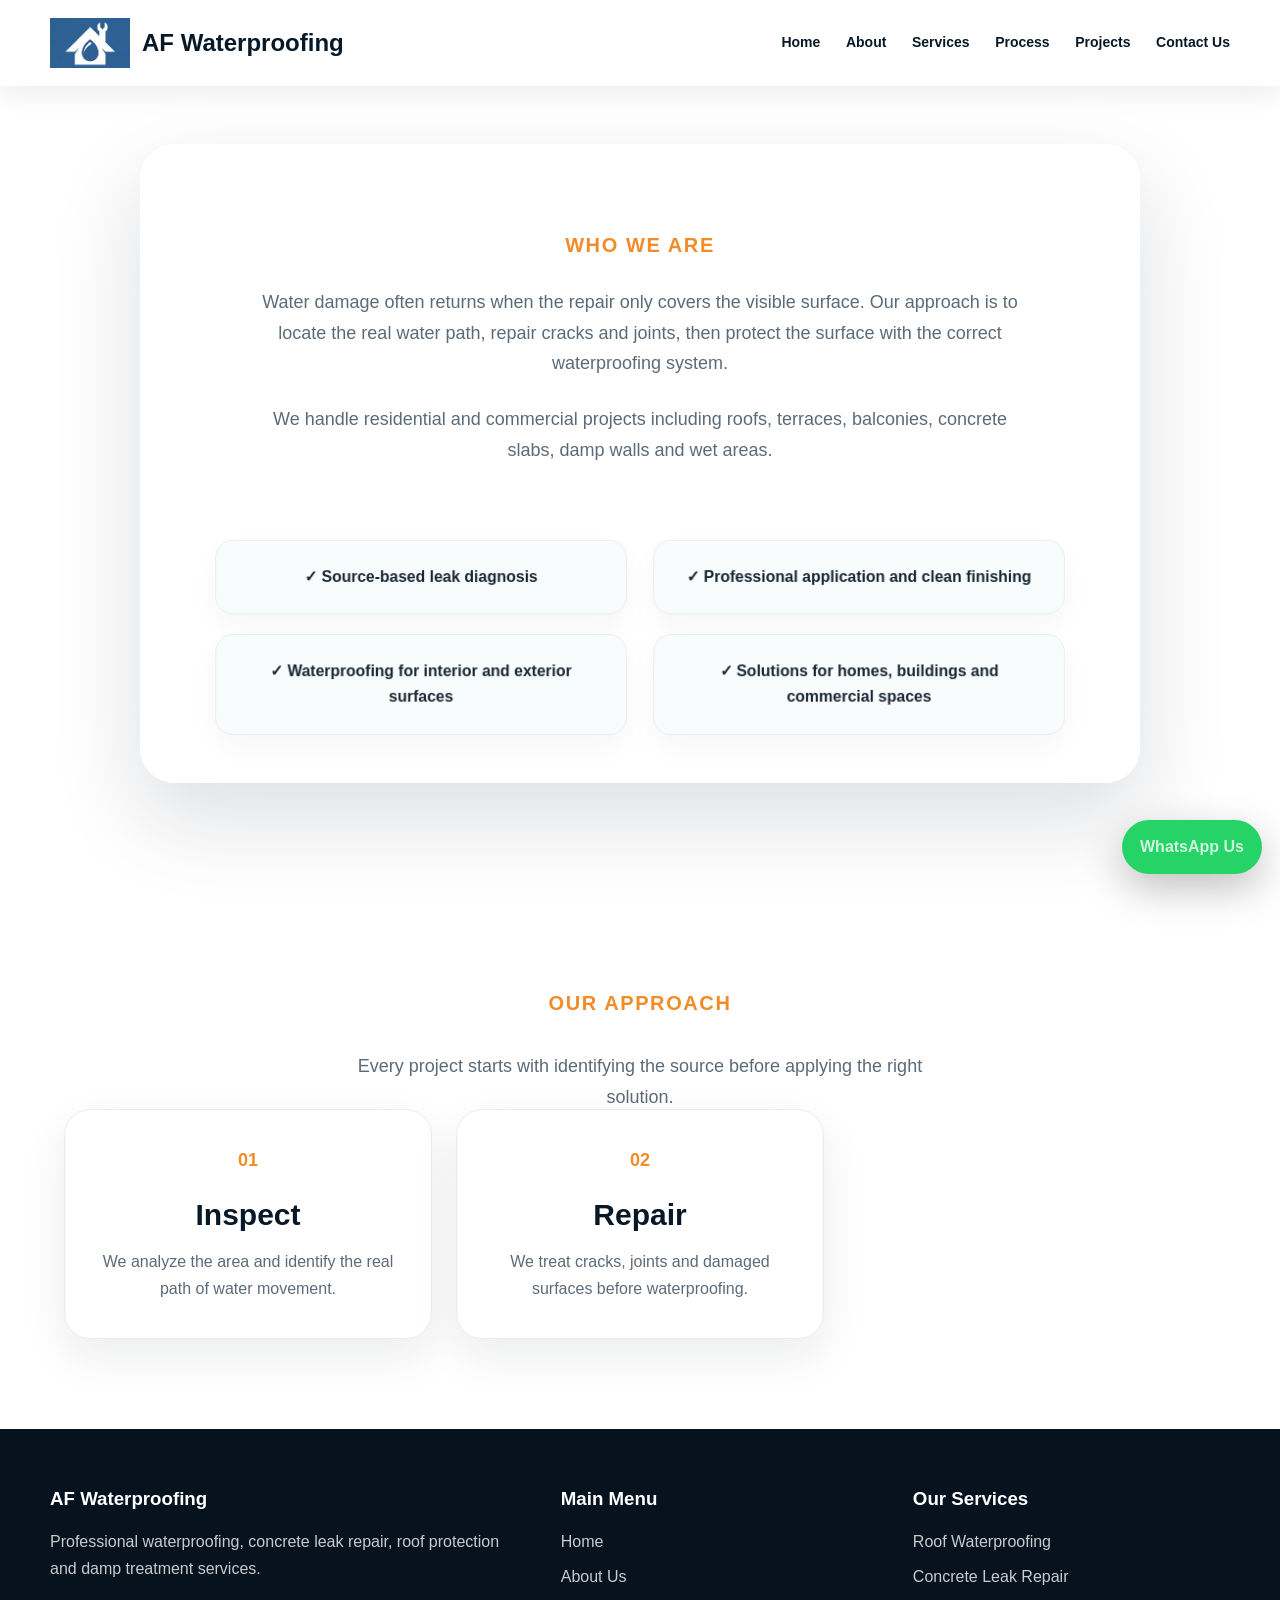
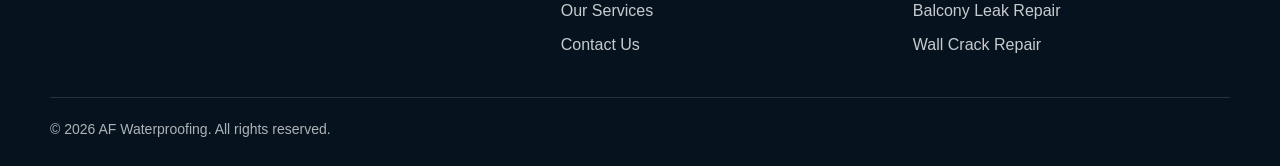
==== commit 634fb954: "animation all pages" ====
--- a/about.html
+++ b/about.html
@@ -10,7 +10,7 @@
 <body>
 
     <header class="site-header">
-        <a class="logo" href="#">
+        <a class="logo" href="index.html">
             <img src="./assets/aflogo.jpeg" alt="" class="logo-img">
             <span>AF Waterproofing</span>
         </a>
@@ -112,7 +112,5 @@
 
 <script src="js/script.js"></script>
 
-<script src="js/script.js"></script>
-
 </body>
 </html>
--- a/css/style.css
+++ b/css/style.css
@@ -39,6 +39,7 @@
   color: var(--text);
   line-height: 1.65;
   overflow-x: hidden;
+  padding-top: 86px;
 }
 
 img {
@@ -96,10 +97,19 @@
   align-items: center;
   justify-content: space-between;
   gap: 18px;
-  position: sticky;
+  position: fixed;
   top: 0;
+  left: 0;
+  right: 0;
   z-index: 1000;
   box-shadow: 0 8px 24px rgba(7, 24, 39, 0.08);
+  transition: background-color .28s ease, box-shadow .28s ease, backdrop-filter .28s ease;
+}
+
+.site-header.scrolled {
+  background: rgba(255, 255, 255, 0.72);
+  backdrop-filter: blur(14px);
+  box-shadow: 0 10px 30px rgba(7, 24, 39, 0.08);
 }
 
 .logo {
@@ -482,10 +492,10 @@
 
 #leak-path-scene {
   position: absolute;
-  inset: 0;
+  inset: -120px 0 0 0;
   z-index: 0;
   width: 100%;
-  height: 100%;
+  height: calc(100% + 120px);
   display: block;
 }
 
@@ -512,6 +522,16 @@
   letter-spacing: -0.035em;
 }
 
+.dark-band h4 {
+  max-width: 680px;
+  color: #ffffff;
+  font-size: clamp(19px, 2.2vw, 24px);
+  line-height: 1.45;
+  font-weight: 900;
+  margin-bottom: 78px;
+  letter-spacing: 0;
+}
+
 .dark-band .bullets {
   max-width: 620px;
 }
@@ -538,6 +558,59 @@
 .image-panel img {
   min-height: 420px;
   object-fit: cover;
+}
+
+/* Stats */
+
+.stats-band {
+  position: relative;
+  overflow: hidden;
+  padding: 118px max(20px, calc((100vw - var(--container)) / 2));
+  background: linear-gradient(180deg, #ffffff, #f7fbfd);
+  color: var(--blue);
+  border-top: 1px solid var(--border);
+  border-bottom: 1px solid var(--border);
+}
+
+.stats-band::before {
+  content: none;
+}
+
+.stats-band::after {
+  content: none;
+}
+
+.stats-grid {
+  position: relative;
+  z-index: 1;
+  display: grid;
+  grid-template-columns: repeat(4, minmax(0, 1fr));
+  gap: clamp(28px, 5vw, 74px);
+  align-items: start;
+}
+
+.stat-item {
+  min-width: 0;
+}
+
+.stat-number {
+  color: var(--blue);
+  font-family: inherit;
+  font-size: clamp(52px, 6vw, 76px);
+  line-height: 0.95;
+  font-weight: 800;
+  letter-spacing: 0;
+  text-shadow: none;
+  margin-bottom: 20px;
+}
+
+.stat-item p {
+  max-width: 240px;
+  color: var(--blue);
+  font-size: clamp(17px, 1.7vw, 22px);
+  font-weight: 800;
+  line-height: 1.32;
+  text-shadow: none;
 }
 
 /* Process */
@@ -713,6 +786,10 @@
 }
 
 @media (max-width: 1024px) {
+  body {
+    padding-top: 78px;
+  }
+
   .top-contact {
     grid-template-columns: 1fr;
     gap: 6px;
@@ -784,6 +861,10 @@
     grid-template-columns: repeat(2, minmax(0, 1fr));
   }
 
+  .stats-grid {
+    grid-template-columns: repeat(2, minmax(0, 1fr));
+  }
+
   .footer-grid {
     grid-template-columns: 1fr 1fr;
   }
@@ -819,6 +900,15 @@
 
   .quick-services {
     grid-template-columns: repeat(2, minmax(0, 1fr));
+  }
+
+  .quick-services a,
+  .quick-services div,
+  .quick-services span {
+    background: transparent;
+    color: #ffffff;
+    border-color: rgba(255, 255, 255, 0.5);
+    box-shadow: none;
   }
 
   .services-grid,
@@ -828,6 +918,26 @@
     grid-template-columns: 1fr;
   }
 
+  .stats-band {
+    padding-top: 78px;
+    padding-bottom: 84px;
+  }
+
+  .stats-grid {
+    grid-template-columns: repeat(2, minmax(0, 1fr));
+    gap: 34px 22px;
+  }
+
+  .stat-number {
+    font-size: clamp(46px, 15vw, 64px);
+    margin-bottom: 12px;
+  }
+
+  .stat-item p {
+    max-width: 160px;
+    font-size: 17px;
+  }
+
   .service-card img,
   .process-card img,
   .gallery img {
@@ -861,6 +971,10 @@
 }
 
 @media (max-width: 520px) {
+  body {
+    padding-top: 74px;
+  }
+
   .top-contact {
     display: none;
   }
@@ -945,6 +1059,7 @@
   font-size: clamp(17px, 1.8vw, 20px);
   line-height: 1.7;
   margin-top: 0;
+  margin-bottom: 30px;
 }
 
 .solutions-grid {
@@ -1059,9 +1174,35 @@
     padding-bottom: 120px;
   }
 
+  #leak-path-scene {
+    inset: 210px -190px -70px -145px;
+    width: calc(100% + 310px);
+    height: calc(100% - 140px);
+    opacity: 0.38;
+  }
+
+  .dark-band::after {
+    content: "";
+    position: absolute;
+    inset: 0;
+    z-index: 1;
+    pointer-events: none;
+    background:
+      linear-gradient(180deg, rgba(7, 24, 39, 0.98) 0%, rgba(7, 24, 39, 0.92) 42%, rgba(7, 24, 39, 0.58) 72%, rgba(7, 24, 39, 0.22) 100%);
+  }
+
+  .dark-band-content {
+    width: 100%;
+  }
+
   .dark-band h3 {
     font-size: clamp(32px, 10vw, 46px);
   }
+
+  .dark-band h4 {
+    font-size: clamp(18px, 5vw, 21px);
+    margin-bottom: 68px;
+  }
 }
 
 .projects-scene {
@@ -1072,24 +1213,21 @@
 /* PREMIUM CONTACT PAGE */
 
 .contact-page {
-  min-height: calc(100vh - 86px);
-  padding: 90px max(20px, calc((100vw - var(--container)) / 2));
+  min-height: auto;
+  padding: 40px max(20px, calc((100vw - var(--container)) / 2));
+  margin: 40px 0;
   background:
     radial-gradient(circle at top right, rgba(0, 166, 214, .16), transparent 32%),
     linear-gradient(135deg, #f7fbfd 0%, #ffffff 48%, #f7f6f1 100%);
-  /* display: grid; */
-  grid-template-columns: 0.95fr 1.05fr;
-  gap: 55px;
-  align-items: center;
   display: flex;
   justify-content: center;
-  padding: 40px;
-
+  align-items: flex-start;
+  text-align: center;
 }
 
 .contact-left {
-  max-width: 560px;
-
+  width: min(650px, 100%);
+  margin: 0 auto;
 }
 
 .contact-kicker {
@@ -1113,19 +1251,20 @@
   color: #526373;
   font-size: 18px;
   max-width: 520px;
-  margin-bottom: 34px;
+  margin: 0 auto 40px;
+  text-align: center;
 }
 
 .contact-details {
   display: grid;
-  gap: 14px;
+  gap: 18px;
 }
 
 .contact-details div {
   background: rgba(255, 255, 255, .82);
   border: 1px solid rgba(8, 119, 185, .12);
   border-radius: 18px;
-  padding: 18px 20px;
+  padding: 24px 26px;
   box-shadow: 0 12px 34px rgba(7, 24, 39, .06);
 }
 
@@ -1223,9 +1362,9 @@
 
 @media(max-width: 980px) {
   .contact-page {
-    grid-template-columns: 1fr;
-    padding-top: 65px;
-    padding-bottom: 65px;
+    min-height: auto;
+    padding-top: 40px;
+    padding-bottom: 40px;
 
   }
 
@@ -1236,8 +1375,16 @@
 
 @media(max-width: 620px) {
   .contact-page {
-    padding-top: 48px;
-    padding-bottom: 48px;
+    padding-top: 40px;
+    padding-bottom: 40px;
+  }
+
+  .contact-left p {
+    margin-bottom: 40px;
+  }
+
+  .contact-details div {
+    padding: 20px 22px;
   }
 
   .form-row {
@@ -1902,6 +2049,7 @@
 .animate.in-view {
   opacity: 1;
   transform: translate3d(0, 0, 0) scale(1);
+  
 }
 
 .hero h1.animate {
@@ -1921,24 +2069,34 @@
 }
 
 .solution-card.animate,
+.about-process-card.animate,
 .process-card.animate,
 .service-card.animate,
+.service-lux-card.animate,
 .gallery img.animate {
   transform: perspective(900px) translate3d(0, 54px, 0) rotateX(7deg) scale(.96);
   transition-duration: 900ms;
 }
 
 .solution-card.animate.in-view,
+.about-process-card.animate.in-view,
 .process-card.animate.in-view,
 .service-card.animate.in-view,
+.service-lux-card.animate.in-view,
 .gallery img.animate.in-view {
   transform: perspective(900px) translate3d(0, 0, 0) rotateX(0deg) scale(1);
 }
 
 .solutions-head.animate,
+.about-box.animate,
+.services-center.animate,
+.services-bottom-cta.animate,
+.page-hero.animate,
+.contact-card.animate,
 .section-head.animate,
 .dark-band .kicker.animate,
 .dark-band h3.animate,
+.dark-band h4.animate,
 .dark-band .bullets.animate {
   transform: translate3d(0, 48px, 0);
 }
@@ -1953,11 +2111,72 @@
   transform: translate3d(0, 28px, 0) scale(.94);
 }
 
+.about-features div.animate,
+.contact-link.animate,
+.contact-card input.animate,
+.contact-card select.animate,
+.contact-card textarea.animate {
+  transform: translate3d(0, 24px, 0) scale(.98);
+}
+
 .solution-card:hover,
+.about-process-card:hover,
 .service-card:hover,
-.process-card:hover {
+.service-lux-card:hover,
+.process-card:hover,
+.gallery img:hover {
   transform: translateY(-6px);
+  box-shadow: 0 20px 44px rgba(7, 24, 39, 0.15);
   transition: transform .28s ease, box-shadow .28s ease;
+}
+
+.btn,
+.quick-services div,
+.about-features div,
+.contact-link,
+.service-lux-card a,
+.nav a,
+.whatsapp {
+  transition:
+    transform .25s ease,
+    box-shadow .25s ease,
+    border-color .25s ease,
+    color .25s ease,
+    background-color .25s ease;
+}
+
+.about-features div:hover,
+.contact-link:hover,
+.service-lux-card a:hover,
+.whatsapp:hover {
+  transform: translateY(-3px);
+}
+
+.quick-services div:hover {
+  background: rgba(255, 255, 255, 0.18);
+  border-color: rgba(255, 255, 255, 0.78);
+  box-shadow: 0 0 26px rgba(0, 166, 214, 0.28);
+}
+
+.service-lux-card img {
+  transition: transform .55s cubic-bezier(.16, 1, .3, 1), filter .35s ease;
+}
+
+.service-lux-card:hover img {
+  transform: scale(1.04);
+  filter: saturate(1.08) contrast(1.04);
+}
+
+.contact-card input,
+.contact-card select,
+.contact-card textarea {
+  transition: border-color .25s ease, box-shadow .25s ease, background-color .25s ease;
+}
+
+.contact-card input:focus,
+.contact-card select:focus,
+.contact-card textarea:focus {
+  box-shadow: 0 0 0 4px rgba(8, 119, 185, 0.12);
 }
 
 .nav {
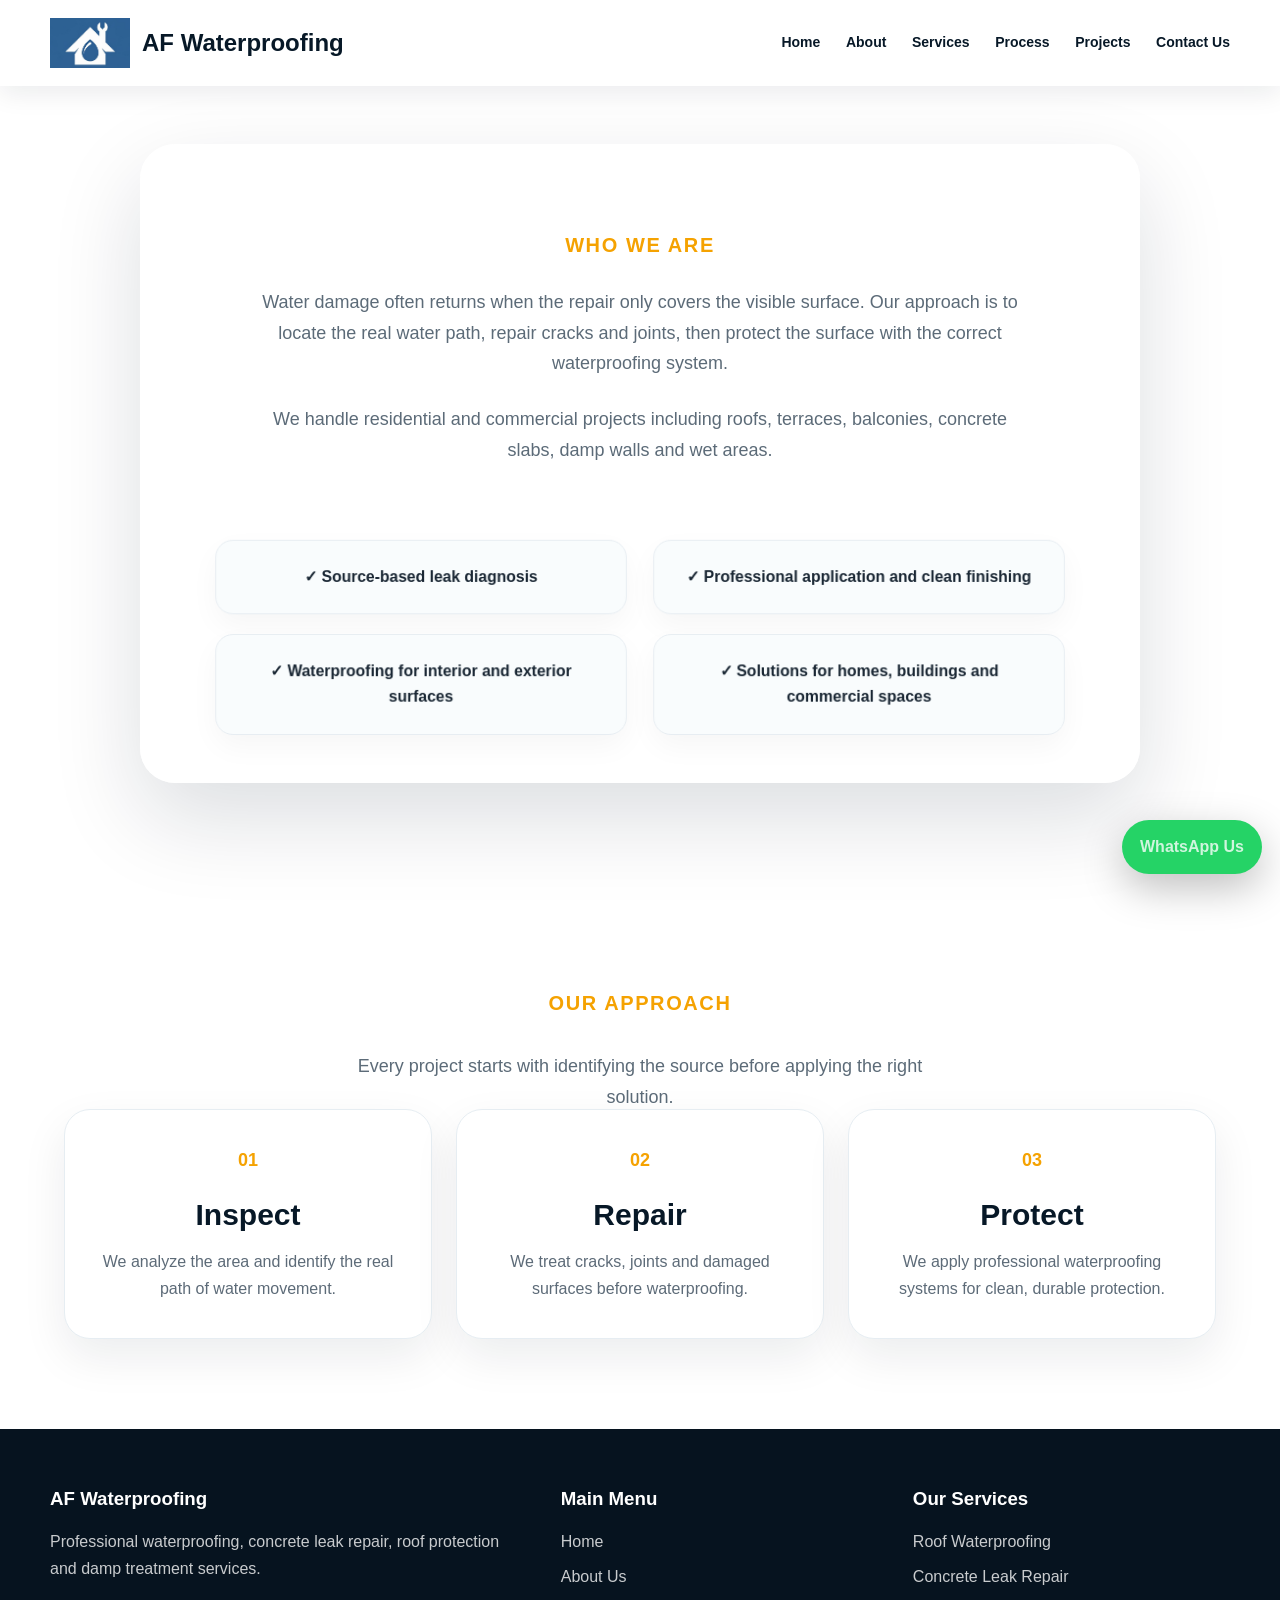
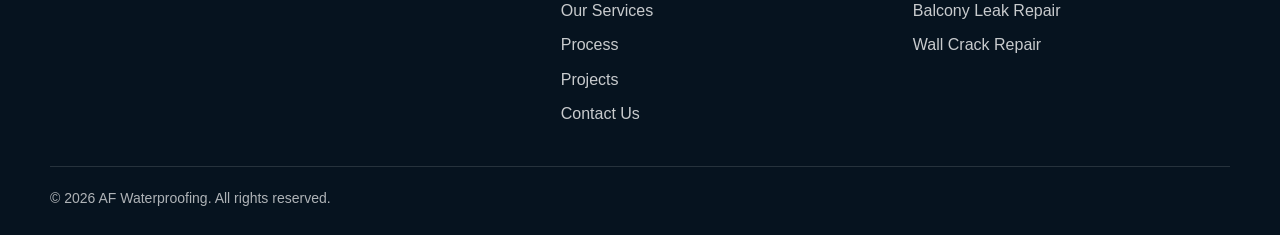
==== commit 7f628818: "navigation bar and footer include" ====
--- a/about.html
+++ b/about.html
@@ -9,23 +9,7 @@
 
 <body>
 
-    <header class="site-header">
-        <a class="logo" href="index.html">
-            <img src="./assets/aflogo.jpeg" alt="" class="logo-img">
-            <span>AF Waterproofing</span>
-        </a>
-        <!-- <a class="logo" href="#"><span class="logo-mark">AF</span><span>AF Waterproofing</span></a> -->
-        <button class="menu-btn">☰</button>
-        <nav class="nav">
-            <a href="index.html">Home</a>
-            <a href="about.html">About</a>
-            <a href="services.html">Services</a>
-            <a href="Process.html">Process</a>
-            <a href="#projects">Projects</a>
-            <a href="contact.html">Contact Us</a>
-            <!-- <a class="quote-btn" href="#contact">Get A Quote</a> -->
-        </nav>
-    </header>
+    <div id="navigation"></div>
 
 <!-- <section class="about-page-hero">
   <div class="about-center">
@@ -102,14 +86,7 @@
 
 <div id="footer"></div>
 
-<script>
-fetch("footer.html")
-    .then(response => response.text())
-    .then(data => {
-        document.getElementById("footer").innerHTML = data;
-    });
-</script>
-
+<script src="js/includes.js"></script>
 <script src="js/script.js"></script>
 
 </body>
--- a/css/style.css
+++ b/css/style.css
@@ -8,7 +8,7 @@
   --navy: #0b1f2f;
   --blue: #0877b9;
   --cyan: #00a6d6;
-  --orange: #f28c28;
+  --orange: #F5A201;
   --cream: #f7f6f1;
   --white: #ffffff;
   --text: #1a2734;
@@ -272,9 +272,9 @@
 }
 
 .btn.orange {
-  background: var(--orange);
+  background: #25d366;
   color: #ffffff;
-  box-shadow: 0 12px 26px rgba(242, 140, 40, 0.28);
+  box-shadow: 0 12px 26px rgba(37, 211, 102, 0.28);
 }
 
 .btn.blue {
@@ -655,6 +655,16 @@
 
 /* Gallery */
 
+.projects-page-hero {
+  text-align: center;
+}
+
+.projects-page-intro {
+  max-width: 620px;
+  margin: 0 auto;
+  text-align: center;
+}
+
 .gallery {
   display: grid;
   grid-template-columns: repeat(4, minmax(0, 1fr));
@@ -735,7 +745,8 @@
 }
 
 .footer a,
-.footer p {
+.footer p,
+.footer span {
   display: block;
   color: rgba(255, 255, 255, 0.78);
   margin-bottom: 8px;
@@ -876,6 +887,17 @@
     padding-bottom: 64px;
   }
 
+  .hero::after {
+    background:
+      linear-gradient(180deg, rgba(7, 24, 39, 0.58) 0%, rgba(7, 24, 39, 0.34) 44%, rgba(7, 24, 39, 0.72) 100%),
+      radial-gradient(circle at 58% 38%, rgba(0, 166, 214, 0.16), transparent 42%);
+  }
+
+  #waterproofing-scene {
+    opacity: 0.95;
+    filter: brightness(1.28) saturate(1.12);
+  }
+
   .logo {
     font-size: 18px;
   }
@@ -997,6 +1019,12 @@
     padding-bottom: 112px;
   }
 
+  .hero::after {
+    background:
+      linear-gradient(180deg, rgba(7, 24, 39, 0.46) 0%, rgba(7, 24, 39, 0.22) 42%, rgba(7, 24, 39, 0.76) 100%),
+      radial-gradient(circle at 54% 34%, rgba(0, 166, 214, 0.16), transparent 44%);
+  }
+
   .quick-services {
     grid-template-columns: 1fr;
   }
@@ -1074,7 +1102,7 @@
   border: 1px solid rgba(8, 119, 185, 0.12);
   border-radius: 18px;
   padding: clamp(26px, 3vw, 34px);
-  text-align: left;
+  text-align: center;
   box-shadow: 0 16px 42px rgba(7, 24, 39, .08);
   transition: transform .28s ease, box-shadow .28s ease, border-color .28s ease;
 }
@@ -1082,7 +1110,7 @@
 .solution-icon {
   width: 58px;
   height: 58px;
-  margin-bottom: 24px;
+  margin: 0 auto 24px;
   border-radius: 16px;
   background: rgba(8, 119, 185, 0.08);
   color: var(--blue);
@@ -1106,7 +1134,7 @@
   width: 44px;
   height: 3px;
   background: var(--blue);
-  margin-top: 18px;
+  margin: 18px auto 0;
   border-radius: 10px;
 }
 
@@ -1168,17 +1196,18 @@
   }
 
   .dark-band {
-    min-height: 680px;
+    min-height: auto;
     justify-content: flex-start;
-    padding-top: 72px;
-    padding-bottom: 120px;
+    padding-top: 750px;
+    padding-bottom: 72px;
   }
 
   #leak-path-scene {
-    inset: 210px -190px -70px -145px;
-    width: calc(100% + 310px);
-    height: calc(100% - 140px);
-    opacity: 0.38;
+    inset: 96px -150px auto -130px;
+    width: calc(100% + 280px);
+    height: 620px;
+    opacity: 0.96;
+    filter: brightness(1.35) saturate(1.18);
   }
 
   .dark-band::after {
@@ -1188,11 +1217,30 @@
     z-index: 1;
     pointer-events: none;
     background:
-      linear-gradient(180deg, rgba(7, 24, 39, 0.98) 0%, rgba(7, 24, 39, 0.92) 42%, rgba(7, 24, 39, 0.58) 72%, rgba(7, 24, 39, 0.22) 100%);
+      linear-gradient(180deg, rgba(7, 24, 39, 0.02) 0%, rgba(7, 24, 39, 0.04) 58%, rgba(7, 24, 39, 0.72) 76%, rgba(7, 24, 39, 0.94) 100%);
   }
 
   .dark-band-content {
     width: 100%;
+    max-width: 100%;
+    position: static;
+  }
+
+  .dark-band .home-section-title {
+    position: absolute;
+    top: 36px;
+    left: 20px;
+    right: 20px;
+    z-index: 2;
+    justify-content: center;
+    margin-bottom: 0;
+    text-align: center;
+  }
+
+  .dark-band h4,
+  .dark-band .bullets {
+    position: relative;
+    z-index: 2;
   }
 
   .dark-band h3 {
@@ -1201,7 +1249,15 @@
 
   .dark-band h4 {
     font-size: clamp(18px, 5vw, 21px);
-    margin-bottom: 68px;
+    margin-bottom: 34px;
+  }
+
+  .dark-band .bullets li {
+    background: rgba(7, 24, 39, 0.32);
+    border-color: rgba(255, 255, 255, 0.18);
+    padding-left: 10px;
+    padding-right: 10px;
+    backdrop-filter: blur(3px);
   }
 }
 
@@ -1215,7 +1271,7 @@
 .contact-page {
   min-height: auto;
   padding: 40px max(20px, calc((100vw - var(--container)) / 2));
-  margin: 40px 0;
+  margin: 64px 0;
   background:
     radial-gradient(circle at top right, rgba(0, 166, 214, .16), transparent 32%),
     linear-gradient(135deg, #f7fbfd 0%, #ffffff 48%, #f7f6f1 100%);
@@ -1365,6 +1421,7 @@
     min-height: auto;
     padding-top: 40px;
     padding-bottom: 40px;
+    margin: 48px 0;
 
   }
 
@@ -1377,6 +1434,7 @@
   .contact-page {
     padding-top: 40px;
     padding-bottom: 40px;
+    margin: 36px 0;
   }
 
   .contact-left p {
@@ -1880,6 +1938,7 @@
   min-height: 100vh;
   width: 100%;
   padding: 90px 20px;
+  margin: 64px 0;
   display: flex;
   justify-content: center;
   align-items: center;
@@ -1988,6 +2047,7 @@
 @media (max-width: 900px) {
   .process-page {
     padding: 70px 18px;
+    margin: 48px 0;
     align-items: flex-start;
   }
 
@@ -2009,6 +2069,7 @@
 @media (max-width: 480px) {
   .process-page {
     padding: 55px 14px;
+    margin: 36px 0;
   }
 
   .section-head {
